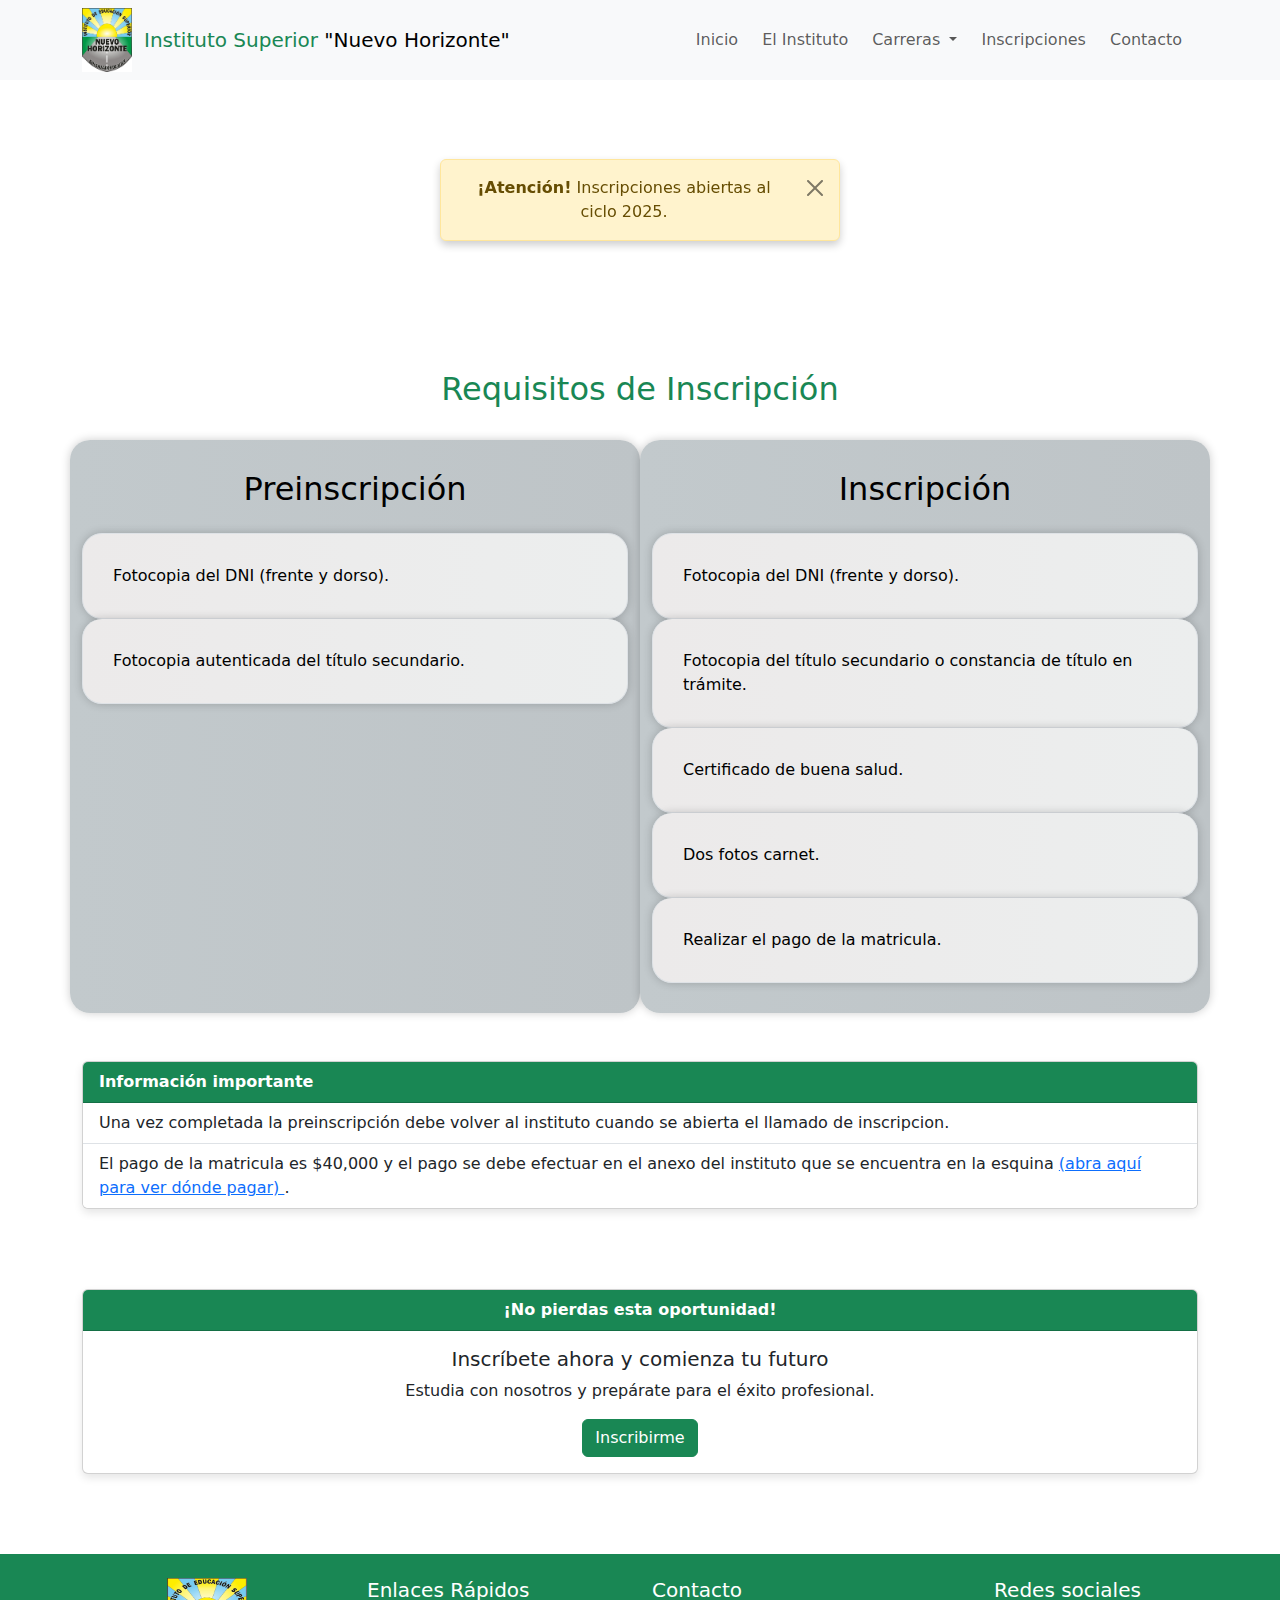
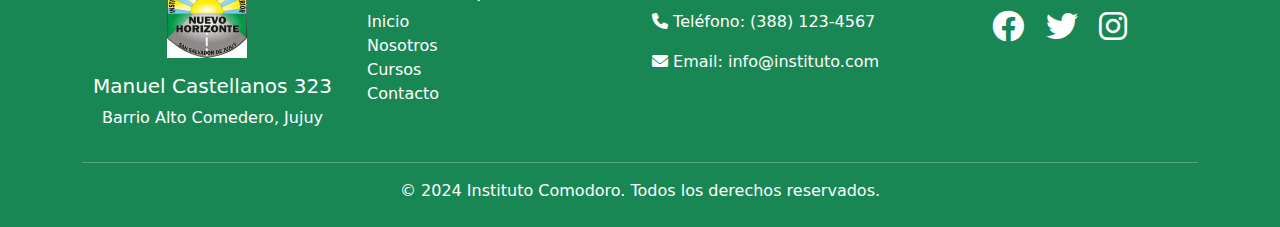
==== inscripciones.html @ beecd928 "inicio" ====
<!DOCTYPE html>
<html lang="en">
<head>
    <meta charset="UTF-8">
    <meta name="viewport" content="width=device-width, initial-scale=1.0">
    <link rel="stylesheet" href="style.css">
    <link rel="stylesheet" href="style-inscripciones.css">
    <link rel="stylesheet" href="https://cdn.jsdelivr.net/npm/bootstrap-icons@1.11.3/font/bootstrap-icons.min.css">
    <link rel="stylesheet" href="https://cdnjs.cloudflare.com/ajax/libs/font-awesome/6.0.0-beta3/css/all.min.css">
<link rel="stylesheet"  href="https://cdnjs.cloudflare.com/ajax/libs/animate.css/4.1.1/animate.min.css">
<link rel="icon" href="/imagenes_instituto/encabezado/logo_instituto_modificado.jpg" type="image/x-icon">
    <link href="https://cdn.jsdelivr.net/npm/bootstrap@5.3.3/dist/css/bootstrap.min.css" rel="stylesheet" integrity="sha384-QWTKZyjpPEjISv5WaRU9OFeRpok6YctnYmDr5pNlyT2bRjXh0JMhjY6hW+ALEwIH" crossorigin="anonymous">
   
    <title>I.E.S. "Nuevo Horizonte"</title>
</head>
<body>
    <header class="mb-3">
        <nav class="navbar navbar-expand-lg navbar-light bg-light fixed-top">
            <div class="container">
                <!-- Logo e Instituto -->
                <img src="imagenes_css/img/logo_instituto_modificado.jpg" alt="Logo Instituto" class="logo">
                <a href="#" class="navbar-brand">
                    <span class="text-success">Instituto Superior</span> "Nuevo Horizonte"
                </a>
      
                <!-- Botón Toggle -->
                <button class="navbar-toggler" type="button" data-bs-toggle="collapse"
                    data-bs-target="#navbar-start" aria-controls="navbar-start" aria-expanded="false"
                    aria-label="Toggle navigation">
                    <span class="navbar-toggler-icon"></span>
                </button>
      
                <!-- Menú colapsable -->
                <div class="collapse navbar-collapse" id="navbar-start">
                    <ul class="navbar-nav ms-auto mb-2 mb-lg-0">
                        <!-- Elementos del menú -->
                        <li class="nav-item">
                            <a href="index.html" class="nav-link btn btn-outline-success me-2">Inicio</a>
                        </li>
                        <li class="nav-item">
                            <a href="instituto.html" class="nav-link btn btn-outline-success me-2">El Instituto</a>
                        </li>
                        <li class="nav-item dropdown" data-bs-theme="dark">
                            <a class="nav-link dropdown-toggle btn btn-outline-success me-2" href="#" role="button"
                                data-bs-toggle="dropdown" aria-expanded="false">
                                Carreras
                            </a>
                            <ul class="dropdown-menu">
                                <li><a class="dropdown-item" href="/Carreras/salud.html">Área Salud</a></li>
                                <li><a class="dropdown-item" href="#">Área Técnico</a></li>
                                <li><a class="dropdown-item" href="/Carreras/informatica.html">Área Informática</a></li>
                            </ul>
                        </li>
                        <li class="nav-item">
                            <a href="#" class="nav-link btn btn-outline-success me-2">Inscripciones</a>
                        </li>
                        <li class="nav-item">
                            <a href="#contacto" class="nav-link btn btn-outline-success me-2">Contacto</a>
                        </li>
                    </ul>
                </div>
            </div>
        </nav>
      </header>

<!-- Cartel flotante -->
 <section>
  <div class="cartel-flotante alert alert-warning alert-dismissible fade show" role="alert">
    <strong>¡Atención!</strong> Inscripciones abiertas al ciclo 2025.
    <button type="button" class="btn-close" data-bs-dismiss="alert" aria-label="Cerrar"></button>
  </div>
 </section>


  <!-- Enlace a JavaScript de Bootstrap -->
 
  <!-- Enlace a tu archivo de JavaScript personalizado -->
  

    <section class="container"> 
        <div class="row">
          <div class="col-md-12 mt-5 mb-4">
            <h2 class="text-center text-success mb-2 mt-4">Requisitos de Inscripción</h2>
          </div>
          <div class="col-md-6"> 
            <h2 class="text-center mb-4 text-black">Preinscripción</h2>
            <ul class="list-group">
                <li class="list-group-item">Fotocopia del DNI (frente y dorso).</li>
                <li class="list-group-item">Fotocopia autenticada del título secundario.</li>  
            </ul>
          </div>
          <div class="col-md-6">
            <h2 class="text-center mb-4 text-black">Inscripción</h2>
            <ul class="list-group">
                <li class="list-group-item">Fotocopia del DNI (frente y dorso).</li>
                <li class="list-group-item">Fotocopia del título secundario o constancia de título en trámite.</li>
                <li class="list-group-item">Certificado de buena salud.</li>
                <li class="list-group-item">Dos fotos carnet.</li>
                <li class="list-group-item">Realizar el pago de la matricula.</li>
            </ul>
          </div>
        </div>
      </section>
      <section class="container mt-5">
        <div class="card">
          <div class="card-header text-white bg-success">
            Información importante
          </div>
          <ul class="list-group list-group-flush"> 
            <li class="list-group-item">Una vez completada la preinscripción debe volver al instituto cuando se abierta
              el llamado de inscripcion.
            </li>
            <li class="list-group-item">El pago de la matricula es $40,000 y el pago se debe efectuar en el anexo del instituto
              que se encuentra en la <span>esquina</span> 
              <a href="#" data-bs-toggle="modal" data-bs-target="#mapaModal">
                (abra aquí para ver dónde pagar)
              </a>.
            </li>
          </ul>
        </div>
      
        <div class="modal fade" id="mapaModal" tabindex="-1" aria-labelledby="mapaModalLabel" aria-hidden="true">
          <div class="modal-dialog modal-lg"> 
            <div class="modal-content">
              <div class="modal-header">
                <h5 class="modal-title" id="mapaModalLabel">Ubicación del Anexo</h5>
                <button type="button" class="btn-close" data-bs-dismiss="modal" aria-label="Close"></button>
              </div>
              <div class="modal-body">
                <iframe src="https://www.google.com/maps/embed?pb=!1m18!1m12!1m3!1d1818.620586118878!2d-65.23555346053936!3d-24.268305468744217!2m3!1f0!2f0!3f0!3m2!1i1024!2i768!4f13.1!3m3!1m2!1s0x941b07771b25fafd%3A0x665650b3259e564e!2sGuarder%C3%ADa!5e0!3m2!1ses-419!2sar!4v1733357441033!5m2!1ses-419!2sar"
                 width="600" height="450" style="border:0;" allowfullscreen="" loading="lazy" referrerpolicy="no-referrer-when-downgrade">
                </iframe>
              </div>
            </div>
          </div>
        </div>
      </section>
      
    <section class="container mt-5">
        <div class="card text-center">
          <div class="card-header bg-success text-white">
            ¡No pierdas esta oportunidad!
          </div>
          <div class="card-body">
            <h5 class="card-title">Inscríbete ahora y comienza tu futuro</h5>
            <p class="card-text">Estudia con nosotros y prepárate para el éxito profesional. </p>
            <a href="https://www.youtube.com/watch?v=R0lqowYD_Tg" class="btn btn-success">Inscribirme</a> 
          </div>
        </div>
      </section>
      <footer>
        <section class="bg-success text-white pt-4 pb-4">
            <div class="container">
                <div class="row">
                    <!-- Logo y Dirección -->
                    <div class="col-md-3 text-center">
                        <img src="/imagenes_instituto/encabezado/logo_instituto_modificado.jpg" alt="Logo del Instituto" class="pie-pagina mb-3" style="width: 80px; height: 80px;">
                        <h5>Manuel Castellanos 323</h5>
                        <p>Barrio Alto Comedero, Jujuy</p>
                    </div>
      
                    <!-- Enlaces Rápidos -->
                    <div class="col-md-3">
                        <h5>Enlaces Rápidos</h5>
                        <ul class="list-unstyled">
                            <li><a href="index.html" class="text-white text-decoration-none">Inicio</a></li>
                            <li><a href="nosotros.html" class="text-white text-decoration-none">Nosotros</a></li>
                            <li><a href="cursos.html" class="text-white text-decoration-none">Cursos</a></li>
                            <li><a href="contacto.html" class="text-white text-decoration-none">Contacto</a></li>
                        </ul>
                    </div>
      
                    <!-- Contacto -->
                    <div class="col-md-3">
                        <h5>Contacto</h5>
                        <p><i class="fas fa-phone"></i> Teléfono: (388) 123-4567</p>
                        <p><i class="fas fa-envelope"></i> Email: info@instituto.com</p>
                    </div>
      
                    <!-- Redes Sociales -->
                    <div class="col-md-3 text-center">
                        <h5>Redes sociales</h5>
                        <a href="https://www.facebook.com/InstitutoDeEducacionSuperiorNuevoHorizonte"target="_blank" class="text-white me-3"><i class="fab fa-facebook fa-2x"></i></a>
                        <a href="#" class="text-white me-3" target="_blank"><i class="fab fa-twitter fa-2x"></i></a>
                        <a href="#" class="text-white me-3" target="_blank"><i class="fab fa-instagram fa-2x"></i></a>
                    </div>
                </div>
      
                <!-- Línea divisoria -->
                <hr class="bg-light">
      
                <!-- Pie de página inferior -->
                <div class="text-center">
                    <p class="mb-0">© 2024 Instituto Comodoro. Todos los derechos reservados.</p>
                </div>
            </div>
        </section>
      </footer>




      <script src="java.js"></script>





      <script src="java.js"></script> <!-- Vincular el JavaScript -->
    <script src="https://cdn.jsdelivr.net/npm/bootstrap@5.3.3/dist/js/bootstrap.bundle.min.js" integrity="sha384-YvpcrYf0tY3lHB60NNkmXc5s9fDVZLESaAA55NDzOxhy9GkcIdslK1eN7N6jIeHz" crossorigin="anonymous"></script>
</body>
</html>
---- style.css ----
.body{
  font-family:'Segoe UI', Tahoma, Geneva, Verdana, sans-serif
}

#boton-caro{
margin-bottom: 1px;
margin-right: 500px;

}

.logo{

    width: 50px; /* Ancho */
    height: auto;
    margin-right: 12px;
}
.justify-text {
    text-align: justify;
}
/* LINEAS DE INICIO */
.centered-hr {
    width: 50%; /* Ajusta el ancho de la línea */
    border: 1px solid #ccc; /* Define el estilo de la línea */
    margin: 20px auto; /* Centra horizontalmente y añade margen vertical */
}
.centered-hr-1{

    width: 30%; /* Ajusta el ancho de la línea */
    border: 1px solid #ccc; /* Define el estilo de la línea */
    margin: 20px auto; /* Centra horizontalmente y añade margen vertical */


}

.card-header {
    border: none; /* Sin bordes adicionales */
}
  
  .card-img-top {
    border-top-left-radius: 10px;
    border-top-right-radius: 10px;
    width: 100%;
    object-fit: cover;
    height: auto;
  }
  .card {
  border: none;
  border-radius: 0px;
  box-shadow: 0 4px 8px rgba(0, 0, 0, 0.1);
  transition: transform 0.3s ease-in-out;
}

.card:hover {
  transform: scale(1.03);
}

.card-header {
  font-weight: bold;
 
  border: none;
}

.btn-outline-success {
  transition: background-color 0.3s, color 0.3s, box-shadow 0.3s;
}

.btn-outline-success:hover {
  background-color: #28a745;
  color: white;
  box-shadow: 0 4px 8px rgba(0, 0, 0, 0.2);
}
/*Estilos de tarjetas excepto la primera*/

.card-salud{
  height: 180px;
  width: 100%;
  object-fit: cover;
  border-top-left-radius: 10px;
  border-top-right-radius: 10px;
}
.card-idiomas{
  object-fit: cover;
  border-top-left-radius: 10px;
  border-top-right-radius: 10px;
  height: 180px;
  width: 100%;
}
.card-finanzas {
  height: 180px;
  width: 100%;
  object-fit: cover;
  border-top-left-radius: 10px;
  border-top-right-radius: 10px; 
}
.card-gastronomia{
  height: 180px;
  width: 100%;
  object-fit: cover;
  border-top-left-radius: 10px;
  border-top-right-radius: 10px;
}
.card-sociales{
  height: 180px;
  width: 100%;
  object-fit: cover;
  border-top-left-radius: 10px;
  border-top-right-radius: 10px; 
}
.logo1{

  height: 600px;
  width: 350px;


}

.centered-hr-3{


  width: 60%; /* Ajusta el ancho de la línea */
  margin: 20px auto;
  

}
.centered-hr-4{

  width: 100%; /* Ajusta el ancho de la línea */
  margin: 20px auto;


}
.pie-pagina{

  width: 40px; /* Ancho */
    height: auto;
    margin-right: 12px;


}
/* PIE DE PAGINA*/



/* BOTON DE WHATSAPP */
/* Estilo del botón flotante */
#whatsapp-button {
  position: fixed;
  bottom: 20px; /* Distancia desde el borde inferior */
  right: 20px;  /* Distancia desde el borde derecho */
  z-index: 1000; /* Por encima de otros elementos */
}

#whatsapp-button img {
  width: 60px; /* Tamaño del botón */
  height: 60px;
  border-radius: 50%; /* Hacer el ícono redondo */
  box-shadow: 0 4px 8px rgba(0, 0, 0, 0.2); /* Agregar sombra */
  cursor: pointer;
  transition: transform 0.3s ease; /* Efecto suave al pasar el mouse */
  animation: pulse 1.5s infinite; /* Aquí se vincula la animación 'pulse' */
    transition: transform 0.3s ease;
}

#whatsapp-button img:hover {
  transform: scale(1.1); /* Zoom al pasar el mouse */
}
@keyframes pulse {
  0% {
      transform: scale(1);
      box-shadow: 0 4px 8px rgba(0, 0, 0, 0.2);
  }
  50% {
      transform: scale(1.1);
      box-shadow: 0 6px 12px rgba(0, 255, 0, 0.4); /* Efecto verde brillante */
  }
  100% {
      transform: scale(1);
      box-shadow: 0 4px 8px rgba(0, 0, 0, 0.2);
  }
}
/*CSS DE LA TARJETA DE INICIO */
.custom-container {
  height: 800px; /* Ajusta la altura que necesites */
  overflow: hidden; /* Opcional, para evitar desbordamientos */
}

.custom-container img {
  object-fit: cover; /* Asegura que la imagen se ajuste sin deformarse */
  height: 100%; /* La imagen se adapta a la altura del contenedor */
}
/*Animacion del SCROLL  */
/* 
<section class="locations py-5">
  <div class="container">
    <div class="row mb-5">
      <!-- Columna del mapa principal -->
      <div class="col-md-8">
        <div class="card border-0 shadow">
          <iframe 
            src="https://www.google.com/maps/embed?pb=!1m18!1m12!1m3!1d3637.2294974136885!2d-65.23556002499352!3d-24.26871337832031!2m3!1f0!2f0!3f0!3m2!1i1024!2i768!4f13.1!3m3!1m2!1s0x941b077739c761db%3A0x4dbcb07ad6517b37!2sInstituto%20de%20Educaci%C3%B3n%20Superior%20%22Nuevo%20Horizonte%22!5e0!3m2!1ses-419!2sar!4v1732925487376!5m2!1ses-419!2sar" 
            width="100%" height="400" style="border:0;" allowfullscreen="" loading="lazy" 
            referrerpolicy="no-referrer-when-downgrade" class="rounded">
          </iframe>
        </div>
      </div>

      <!-- Columna de horarios -->
      <div class="col-md-4">
        <div class="card border-0 shadow bg-light">
          <div class="card-body text-center">
            <h5 class="card-title text-success">Horarios de Atención</h5>
            <p>Lunes a Viernes: <strong>8:00 AM - 6:00 PM</strong></p>
            <p>Sábado: <strong>9:00 AM - 1:00 PM</strong></p>
            <p><strong>Dirección:</strong> Llame al (123) 456-7890</p>
          </div>
        </div>
      </div>
    </div>

    <div class="row text-center">
      <h2 class="text-success mb-4">Nuestra sede en Monterrico 
        <img src="https://img.icons8.com/plasticine/100/question-mark.png" alt="question-mark" width="80">
      </h2>
    </div>

    <div class="row">
      <!-- Columna del mapa Monterrico -->
      <div class="col-md-8">
        <div class="card border-0 shadow">
          <iframe 
            src="https://www.google.com/maps/embed?pb=!1m18!1m12!1m3!1d3632.64151216176!2d-65.18421282498814!3d-24.428518778213725!2m3!1f0!2f0!3f0!3m2!1i1024!2i768!4f13.1!3m3!1m2!1s0x941bade79a1f1f1d%3A0xe8a4d37b1111c274!2sInstituto%20de%20Educaci%C3%B3n%20Superior%20%22Nuevo%20Horizonte%22%20-%20Anexo%20Monterrico!5e0!3m2!1ses-419!2sar!4v1732932621284!5m2!1ses-419!2sar" 
            width="100%" height="400" style="border:0;" allowfullscreen="" loading="lazy" 
            referrerpolicy="no-referrer-when-downgrade" class="rounded">
          </iframe>
        </div>
      </div>

      <!-- Columna de horarios -->
      <div class="col-md-4">
        <div class="card border-0 shadow bg-light">
          <div class="card-body text-center">
            <h5 class="card-title text-success">Horarios de Atención</h5>
            <p>Lunes a Viernes: <strong>8:00 AM - 6:00 PM</strong></p>
            <p>Sábado: <strong>9:00 AM - 1:00 PM</strong></p>
            <p><strong>Dirección:</strong> Llame al (123) 456-7890</p>
          </div>
        </div>
      </div>
    </div>
  </div>
</section>





*/
/*   estilos de formulario*/
textarea {
  font-family: "Roboto", Helvetica, Arial, sans-serif;
}
.wrap{
	width: 100%;
	height: 100%;
	margin-left: auto;
	margin-right: auto;
	position: relative;
}
.box{
	font-size: 1.2em;
	line-height: 1.6em;
  text-align: center;
}
@media all and (max-width: 1180px){
	.wrap{
	width: 100%;
	height: 100%;
	margin-left: auto;
	margin-right: auto;
	position: relative;
	}
}


#section h2{
	margin-bottom: 50px;
  position: relative;
  display: block;
}
#section p a{
	color: #00B16A;
  text-decoration: none;
}
#section .wrap {
	text-align: center;
	width: 100%;
}
#section .box{
	text-align: center;
	margin: 5% 0 0 0;
	width: 100%;
}

.contact-form {
  width: 50%;
  margin: 0 auto;
  padding: 40px;
}
.contact-form .input-block {
  background-color: transparent;
  border: none;
  width: 100%;
  height: 60px;
  border-bottom: 2px solid #00b16a;
  margin: 0;
  position: relative;
  margin-bottom: 20px;
  -moz-transition: all 0.3s ease-out;
  -o-transition: all 0.3s ease-out;
  -webkit-transition: all 0.3s ease-out;
  transition: all 0.3s ease-out;
}

.contact-form .input-block.textarea {
  height: auto;
}
.contact-form .input-block.textarea .form-control {
  height: auto;
  resize: none;
}
.contact-form .input-block label {
  position: absolute;
  left: 10px;
  top: 25px;
  display: block;
  margin: 0;
  font-weight: 400;
  z-index: 1;
  color: #aaa;
  font-size: 18px;
  line-height: 10px;
}
.contact-form .input-block .form-control {
  background-color: transparent;
  margin: 0;
  outline: none;
  border: none;
  -moz-border-radius: 0;
  -webkit-border-radius: 0;
  border-radius: 0;
  -moz-box-shadow: none;
  -webkit-box-shadow: none;
  box-shadow: none;
  height: auto;
    padding: 30px 10px;
  width: 100%;
  position: relative;
  z-index: 2;
  font-size: 18px;
  color: #333;
}
.contact-form .input-block .form-control:focus label {
  top: 0;
}
.contact-form .square-button {
  background-color: #00B16A;
  color: #fff;
  font-size: 26px;
  text-transform: uppercase;
  font-weight: 700;
  text-align: center;
  -moz-border-radius: 2px;
  -webkit-border-radius: 2px;
  border-radius: 2px;
  -moz-transition: all 0.3s ease;
  -o-transition: all 0.3s ease;
  -webkit-transition: all 0.3s ease;
  transition: all 0.3s ease;
  padding: 0 60px;
  height: 60px;
  cursor: pointer;
  outline: none;
  border: none;
  width: 100%;
  -webkit-transform-style: preserve-3d;
  transform-style: preserve-3d;
  -webkit-transition: all 0.3s ease-out;
  transition: all 0.3s ease-out;
}
.contact-form .square-button:hover, .contact-form .square-button:focus {
  background-color: #66CC99;
  box-shadow: 0px 10px 30px rgba(0,0,0,0.1);
  transform: translateY(-4px);
}

@media (min-width: 768px) {
  .contact-wrap {
    margin: auto;
  }
}
@media (max-width: 868px) {
	.contact-form {
	  width: 100%;
	  padding: 40px;
	}
}
@media (max-width: 568px) {
	.contact-form {
	  padding: 10px;
	}
}


.contact-wrap {
  padding: 15px;
  background: #ecf0f1;
}
.contact-wrap h1 {
  background-color: white;
  color: #ff7c62;
  padding: 40px;
  margin: 0 0 50px;
  font-size: 30px;
  text-transform: uppercase;
  font-weight: 700;
  text-align: center;
}
.contact-wrap h1 small {
  font-size: 18px;
  display: block;
  text-transform: none;
  font-weight: 300;
  margin-top: 10px;
  color: #ff7c62;
}
/* FIN DE INICIO/INDEX*/
/* CAROUSEL DE CARRERAS*/
.container-informatica .carousel-item {
max-height: 400px;
object-fit: cover;
}
.container-informatica .carousel-item img{
max-height: 400px;
object-fit: cover;
}
/*CAROUSEL DE SALUD*/
.container-salud .carousel-item{
  max-height: 400px;
}
.container-salud .carousel-item img{
  max-height: 400px;
}
/* ACORDION DE CARRERAS*/
.accordion-button:not(.collapsed) {
  background-color: #10cd55; /* Cambia este color por el que prefieras */
  color: white; /* Cambia el color del texto si es necesario */
}
.accordion-button {
  background-color: #d9534f; /* Fondo cuando está cerrado, puedes cambiarlo */
  color: white;
}
/* FACHA*/
.instituto-card {
  transition: transform 0.3s ease, box-shadow 0.3s ease;
}
.instituto-card:hover {
  transform: scale(1.05);
  box-shadow: 0 4px 20px rgba(0, 0, 0, 0.2);
}
.news-carousel img {
  height: 300px;
  object-fit: cover;
}
.category-badge {
  position: absolute;
  top: 10px;
  left: 10px;
  background: rgba(0, 0, 0, 0.7);
  color: #fff;
  padding: 5px 10px;
  border-radius: 5px;
}





/* ANIMACION DE SCROLL DE LA PAGINA*/
---- style-inscripciones.css ----
/* Cartel flotante centrado */
.body{

    margin: 0; /* Elimina el margen predeterminado */
     /* Fuente consistente */
    font-family: Verdana, Geneva, Tahoma, sans-serif;
    font-size: 1rem;
    font-weight: var(--bs-body-font-weight, 400);
    line-height: var(--bs-body-line-height, 1.5);
    color: var(--bs-body-color, #212529); /* Color del texto predeterminado */
    background-color: var(--bs-body-bg, #fff); /* Fondo blanco */
    -webkit-font-smoothing: antialiased; /* Mejora visual de fuentes */
    -moz-osx-font-smoothing: grayscale;
   
}
/* Estilo del cartel flotante */
.cartel-flotante {
    position: fixed; /* Flotante */
    top: 50%; /* Centrado vertical */
    left: 50%; /* Centrado horizontal */
    transform: translate(-50%, -50%); /* Ajustar el origen al centro */
    z-index: 1050; /* Por encima de otros elementos */
    max-width: 400px; /* Tamaño máximo */
    padding: 20px; /* Espaciado interno */
    box-shadow: 0 4px 8px rgba(0, 0, 0, 0.2); /* Sombra */
    background-color: #ffc107; /* Fondo amarillo (similar a alert-warning) */
    color: #212529; /* Color del texto */
    text-align: center; /* Centrar texto */
    border-radius: 10px; /* Bordes redondeados */
    margin-top: 200px;
  }

  .col-md-6 {
    background: linear-gradient(to right, #c2c9cc, #bec4c7); /* Degradado de azul a celeste */
    border-radius: 20px; /* Ajusta el valor para cambiar la redondez */
    padding: 30px; /* Ajusta el valor para cambiar el espaciado interno */
    box-shadow: 0px 0px 10px rgba(0, 0, 0, 0.2); /* Agrega una sombra sutil */
    color: white; /* Cambia el color del texto a blanco */
  }

  .col-md-6 .list-group .list-group-item {
    background: linear-gradient(to right, #eceaea, #eceeee); /* Degradado de azul a celeste */
    border-radius: 20px; /* Ajusta el valor para cambiar la redondez */
    padding: 30px; /* Ajusta el valor para cambiar el espaciado interno */
    box-shadow: 0px 0px 10px rgba(0, 0, 0, 0.2); /* Agrega una sombra sutil */
    color: rgb(0, 0, 0); /* Cambia el color del texto a blanco */
  }
  /* En tu archivo style.css */
section.container.mt-5 { /* Asegúrate de seleccionar el section correcto */
    margin-bottom: 5rem; /* Ajusta el valor según sea necesario */
  }
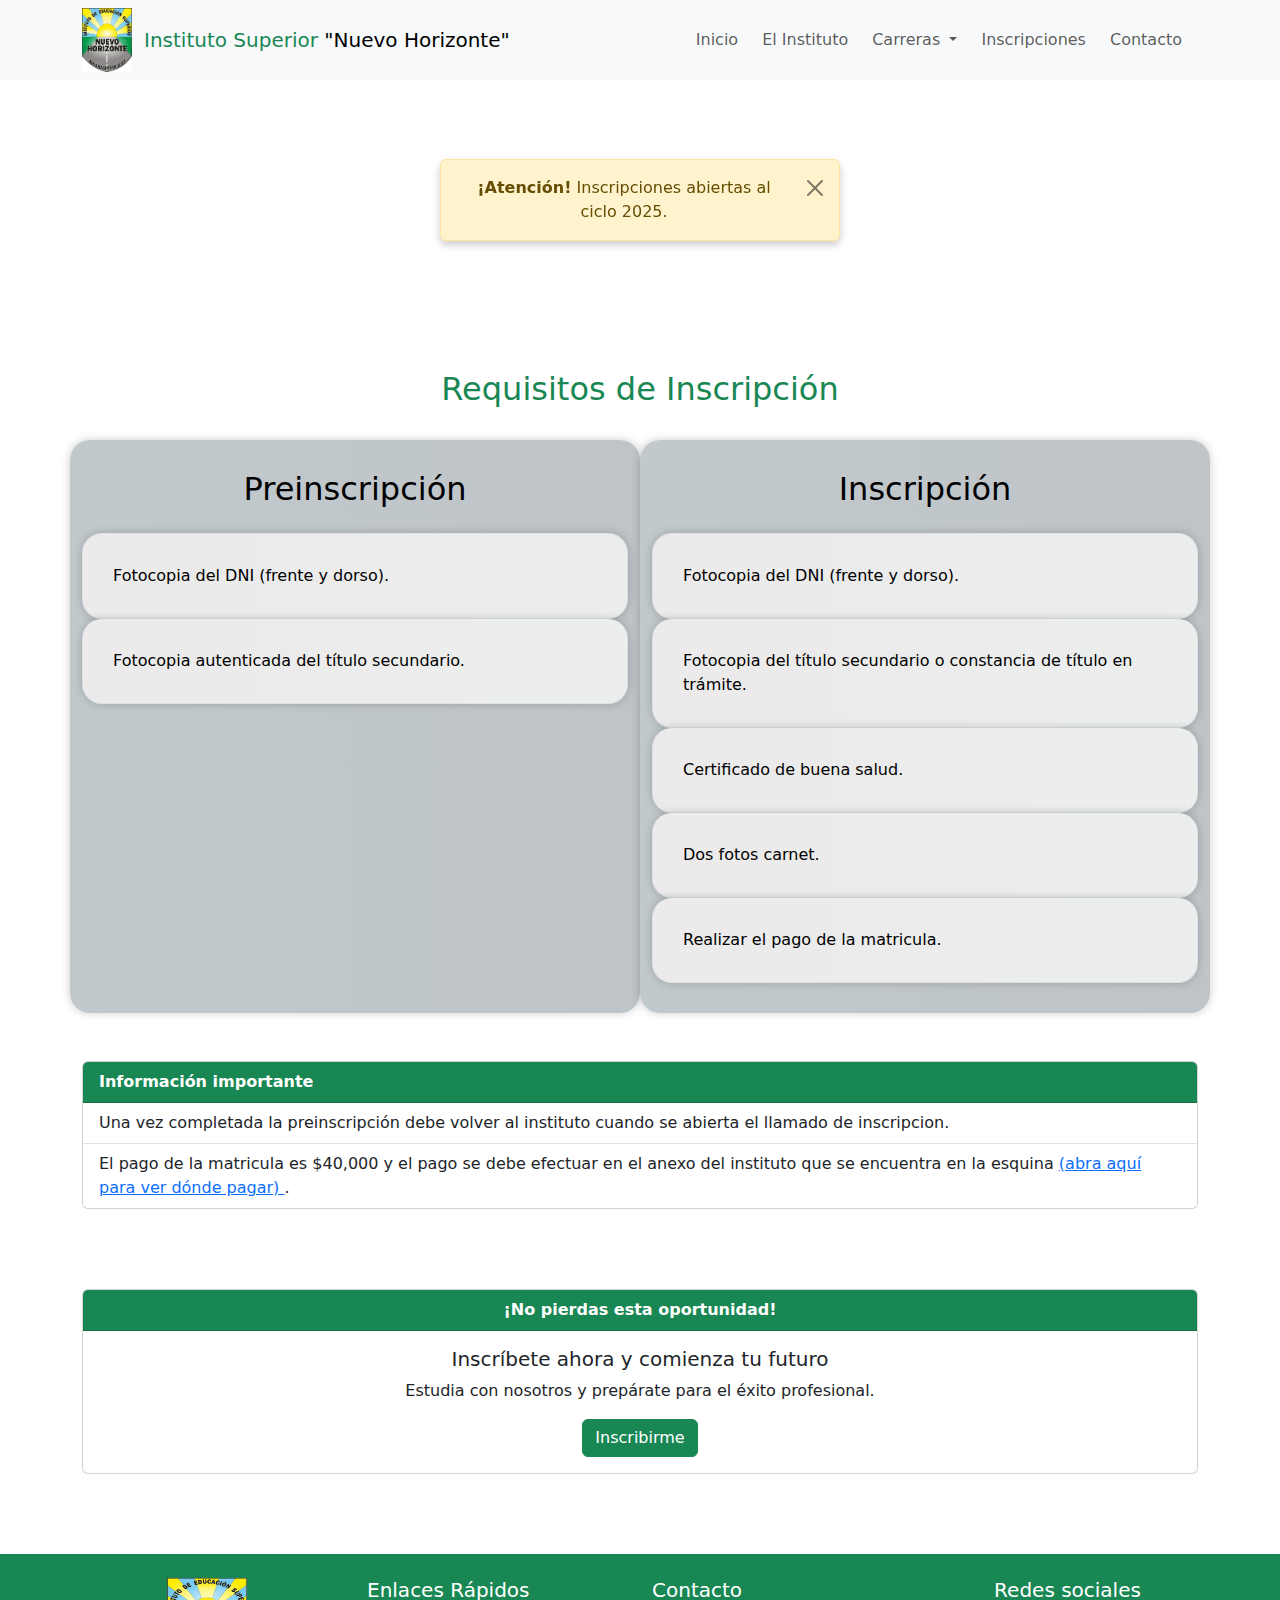
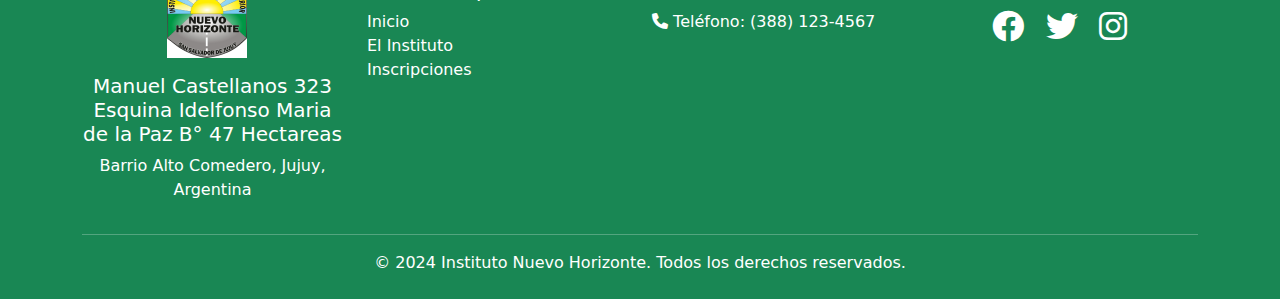
==== commit 8d60a853: "Nueva Version de Jesus" ====
--- a/inscripciones.html
+++ b/inscripciones.html
@@ -8,60 +8,60 @@
     <link rel="stylesheet" href="https://cdn.jsdelivr.net/npm/bootstrap-icons@1.11.3/font/bootstrap-icons.min.css">
     <link rel="stylesheet" href="https://cdnjs.cloudflare.com/ajax/libs/font-awesome/6.0.0-beta3/css/all.min.css">
 <link rel="stylesheet"  href="https://cdnjs.cloudflare.com/ajax/libs/animate.css/4.1.1/animate.min.css">
-<link rel="icon" href="/imagenes_instituto/encabezado/logo_instituto_modificado.jpg" type="image/x-icon">
+<link rel="icon" href="imagenes_instituto/encabezado/logo_instituto_modificado.jpg" type="image/x-icon">
     <link href="https://cdn.jsdelivr.net/npm/bootstrap@5.3.3/dist/css/bootstrap.min.css" rel="stylesheet" integrity="sha384-QWTKZyjpPEjISv5WaRU9OFeRpok6YctnYmDr5pNlyT2bRjXh0JMhjY6hW+ALEwIH" crossorigin="anonymous">
    
     <title>I.E.S. "Nuevo Horizonte"</title>
 </head>
 <body>
-    <header class="mb-3">
-        <nav class="navbar navbar-expand-lg navbar-light bg-light fixed-top">
-            <div class="container">
-                <!-- Logo e Instituto -->
-                <img src="imagenes_css/img/logo_instituto_modificado.jpg" alt="Logo Instituto" class="logo">
-                <a href="#" class="navbar-brand">
-                    <span class="text-success">Instituto Superior</span> "Nuevo Horizonte"
-                </a>
-      
-                <!-- Botón Toggle -->
-                <button class="navbar-toggler" type="button" data-bs-toggle="collapse"
-                    data-bs-target="#navbar-start" aria-controls="navbar-start" aria-expanded="false"
-                    aria-label="Toggle navigation">
-                    <span class="navbar-toggler-icon"></span>
-                </button>
-      
-                <!-- Menú colapsable -->
-                <div class="collapse navbar-collapse" id="navbar-start">
-                    <ul class="navbar-nav ms-auto mb-2 mb-lg-0">
-                        <!-- Elementos del menú -->
-                        <li class="nav-item">
-                            <a href="index.html" class="nav-link btn btn-outline-success me-2">Inicio</a>
-                        </li>
-                        <li class="nav-item">
-                            <a href="instituto.html" class="nav-link btn btn-outline-success me-2">El Instituto</a>
-                        </li>
-                        <li class="nav-item dropdown" data-bs-theme="dark">
-                            <a class="nav-link dropdown-toggle btn btn-outline-success me-2" href="#" role="button"
-                                data-bs-toggle="dropdown" aria-expanded="false">
-                                Carreras
-                            </a>
-                            <ul class="dropdown-menu">
-                                <li><a class="dropdown-item" href="/Carreras/salud.html">Área Salud</a></li>
-                                <li><a class="dropdown-item" href="#">Área Técnico</a></li>
-                                <li><a class="dropdown-item" href="/Carreras/informatica.html">Área Informática</a></li>
-                            </ul>
-                        </li>
-                        <li class="nav-item">
-                            <a href="#" class="nav-link btn btn-outline-success me-2">Inscripciones</a>
-                        </li>
-                        <li class="nav-item">
-                            <a href="#contacto" class="nav-link btn btn-outline-success me-2">Contacto</a>
-                        </li>
-                    </ul>
-                </div>
+  <header class="mb-3">
+    <nav class="navbar navbar-expand-lg navbar-light bg-light fixed-top animate__animated animate__backInRight">
+        <div class="container">
+            <!-- Logo e Instituto -->
+            <img src="/imagenes_instituto/encabezado/logo_instituto_modificado.jpg" alt="Logo Instituto" class="logo">
+            <a href="#" class="navbar-brand">
+                <span class="text-success">Instituto Superior</span> "Nuevo Horizonte"
+            </a>
+  
+            <!-- Botón Toggle -->
+            <button class="navbar-toggler" type="button" data-bs-toggle="collapse"
+                data-bs-target="#navbar-start" aria-controls="navbar-start" aria-expanded="false"
+                aria-label="Toggle navigation">
+                <span class="navbar-toggler-icon"></span>
+            </button>
+  
+            <!-- Menú colapsable -->
+            <div class="collapse navbar-collapse" id="navbar-start">
+                <ul class="navbar-nav ms-auto mb-2 mb-lg-0">
+                    <!-- Elementos del menú -->
+                    <li class="nav-item">
+                        <a href="/index.html" class="nav-link btn btn-outline-success me-2">Inicio</a>
+                    </li>
+                    <li class="nav-item">
+                        <a href="/instituto.html" class="nav-link btn btn-outline-success me-2">El Instituto</a>
+                    </li>
+                    <li class="nav-item dropdown" data-bs-theme="dark">
+                        <a class="nav-link dropdown-toggle btn btn-outline-success me-2" href="#" role="button"
+                            data-bs-toggle="dropdown" aria-expanded="false">
+                            Carreras
+                        </a>
+                        <ul class="dropdown-menu">
+                            <li><a class="dropdown-item" href="Carreras/salud.html">Área Salud</a></li>
+                            <li><a class="dropdown-item" href="#">Área Técnico</a></li>
+                            <li><a class="dropdown-item" href="Carreras/informatica.html">Área Informática</a></li>
+                        </ul>
+                    </li>
+                    <li class="nav-item">
+                        <a href="inscripciones.html" class="nav-link btn btn-outline-success me-2">Inscripciones</a>
+                    </li>
+                    <li class="nav-item">
+                        <a href="/index.html" class="nav-link btn btn-outline-success me-2">Contacto</a>
+                    </li>
+                </ul>
             </div>
-        </nav>
-      </header>
+        </div>
+    </nav>
+  </header>
 
 <!-- Cartel flotante -->
  <section>
@@ -70,13 +70,6 @@
     <button type="button" class="btn-close" data-bs-dismiss="alert" aria-label="Cerrar"></button>
   </div>
  </section>
-
-
-  <!-- Enlace a JavaScript de Bootstrap -->
- 
-  <!-- Enlace a tu archivo de JavaScript personalizado -->
-  
-
     <section class="container"> 
         <div class="row">
           <div class="col-md-12 mt-5 mb-4">
@@ -135,7 +128,6 @@
           </div>
         </div>
       </section>
-      
     <section class="container mt-5">
         <div class="card text-center">
           <div class="card-header bg-success text-white">
@@ -144,7 +136,7 @@
           <div class="card-body">
             <h5 class="card-title">Inscríbete ahora y comienza tu futuro</h5>
             <p class="card-text">Estudia con nosotros y prepárate para el éxito profesional. </p>
-            <a href="https://www.youtube.com/watch?v=R0lqowYD_Tg" class="btn btn-success">Inscribirme</a> 
+            <a href="https://api.whatsapp.com/send/?phone=%2B543888465742&text=Hola+me+gustaría+inscribirme&type=phone_number&app_absent=0" class="btn btn-success">Inscribirme</a> 
           </div>
         </div>
       </section>
@@ -154,9 +146,9 @@
                 <div class="row">
                     <!-- Logo y Dirección -->
                     <div class="col-md-3 text-center">
-                        <img src="/imagenes_instituto/encabezado/logo_instituto_modificado.jpg" alt="Logo del Instituto" class="pie-pagina mb-3" style="width: 80px; height: 80px;">
-                        <h5>Manuel Castellanos 323</h5>
-                        <p>Barrio Alto Comedero, Jujuy</p>
+                        <img src="imagenes_instituto/encabezado/logo_instituto_modificado.jpg" alt="Logo del Instituto" class="pie-pagina mb-3" style="width: 80px; height: 80px;">
+                        <h5>Manuel Castellanos 323 Esquina Idelfonso Maria de la Paz B° 47 Hectareas</h5>
+                        <p>Barrio Alto Comedero, Jujuy, Argentina</p>
                     </div>
       
                     <!-- Enlaces Rápidos -->
@@ -164,9 +156,9 @@
                         <h5>Enlaces Rápidos</h5>
                         <ul class="list-unstyled">
                             <li><a href="index.html" class="text-white text-decoration-none">Inicio</a></li>
-                            <li><a href="nosotros.html" class="text-white text-decoration-none">Nosotros</a></li>
-                            <li><a href="cursos.html" class="text-white text-decoration-none">Cursos</a></li>
-                            <li><a href="contacto.html" class="text-white text-decoration-none">Contacto</a></li>
+                            <li><a href="instituto.html" class="text-white text-decoration-none">El Instituto</a></li>
+                            <li><a href="inscripciones.html" class="text-white text-decoration-none">Inscripciones</a></li>
+                            
                         </ul>
                     </div>
       
@@ -174,7 +166,6 @@
                     <div class="col-md-3">
                         <h5>Contacto</h5>
                         <p><i class="fas fa-phone"></i> Teléfono: (388) 123-4567</p>
-                        <p><i class="fas fa-envelope"></i> Email: info@instituto.com</p>
                     </div>
       
                     <!-- Redes Sociales -->
@@ -191,21 +182,12 @@
       
                 <!-- Pie de página inferior -->
                 <div class="text-center">
-                    <p class="mb-0">© 2024 Instituto Comodoro. Todos los derechos reservados.</p>
+                    <p class="mb-0">© 2024 Instituto Nuevo Horizonte. Todos los derechos reservados.</p>
                 </div>
             </div>
         </section>
       </footer>
-
-
-
-
       <script src="java.js"></script>
-
-
-
-
-
       <script src="java.js"></script> <!-- Vincular el JavaScript -->
     <script src="https://cdn.jsdelivr.net/npm/bootstrap@5.3.3/dist/js/bootstrap.bundle.min.js" integrity="sha384-YvpcrYf0tY3lHB60NNkmXc5s9fDVZLESaAA55NDzOxhy9GkcIdslK1eN7N6jIeHz" crossorigin="anonymous"></script>
 </body>
--- a/style.css
+++ b/style.css
@@ -9,7 +9,6 @@
 }
 
 .logo{
-
     width: 50px; /* Ancho */
     height: auto;
     margin-right: 12px;
@@ -30,6 +29,20 @@
     margin: 20px auto; /* Centra horizontalmente y añade margen vertical */
 
 
+}
+
+
+/* TARJETA DE INICIO*/
+.tarjeta-bienvenida {
+  max-width: 90%;
+  padding: 1rem;
+}
+
+@media (max-width: 576px) {
+  .tarjeta-bienvenida {
+    max-width: 80%;
+    font-size: 0.9rem;
+  }
 }
 
 .card-header {
@@ -43,12 +56,7 @@
     object-fit: cover;
     height: auto;
   }
-  .card {
-  border: none;
-  border-radius: 0px;
-  box-shadow: 0 4px 8px rgba(0, 0, 0, 0.1);
-  transition: transform 0.3s ease-in-out;
-}
+
 
 .card:hover {
   transform: scale(1.03);
@@ -70,7 +78,14 @@
   box-shadow: 0 4px 8px rgba(0, 0, 0, 0.2);
 }
 /*Estilos de tarjetas excepto la primera*/
-
+.card-soft{
+  height: 180px;
+  width: 100%;
+  object-fit: cover;
+  border-top-left-radius: 10px;
+  border-top-right-radius: 10px;
+
+}
 .card-salud{
   height: 180px;
   width: 100%;
@@ -434,7 +449,7 @@
   color: #ff7c62;
 }
 /* FIN DE INICIO/INDEX*/
-/* CAROUSEL DE CARRERAS*/
+/* CAROUSEL DE CARRERAS INFORMATICA*/
 .container-informatica .carousel-item {
 max-height: 400px;
 object-fit: cover;
